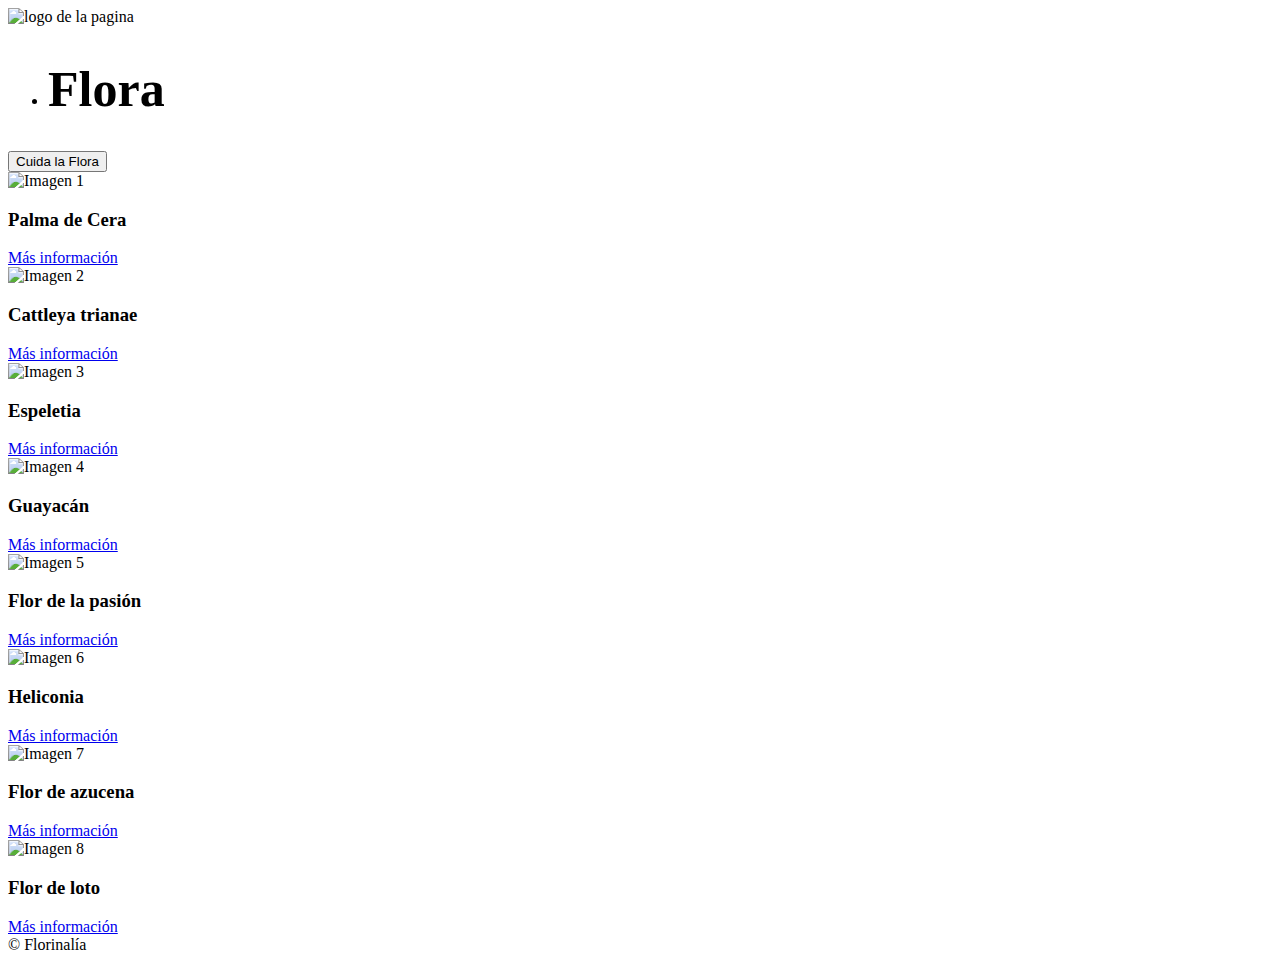
==== index.html @ 0d28a3c2 "Update and rename Index.html to index.html" ====
<!DOCTYPE html>
<html>
<head>
    <meta charset="UTF-8">
    <meta http-equiv="X-UA-Compatible" content="IE=edge">
    <meta name="viewport" content="width=device-width, initial-scale=1.0">
    <title>Flora</title>
    <link rel="stylesheet" type="text/css" href="C:\Users\USER\Desktop\web\Animals\CSS\Home.css">
</head>

<body>
  <header class="header">
    <div class="logo">
      <img src="C:\Users\USER\Desktop\web\Animals\IMG\logo.png" alt="logo de la pagina">
    </div>
    <nav>
      <ul class="nav-links">
        <li><h1 style="font-size: 50px;">Flora</h1></li>
      </ul>
    </nav>
    <a href="#" class="btn"><button>Cuida la Flora</button></a>
  </header>  
 
  
    <div class="content">
      <div class="box">
        <img src="../Animals/IMG/palma_de_cera_1.avif" alt="Imagen 1">
        <h3>Palma de Cera</h3>
        <a href="file:///C:/Users/USER/Desktop/web/Animals/HTML/Planta1.html">Más información</a>
      </div>
      <div class="box">
        <img src="..//Animals/IMG/Cattleya trianae.jpeg" alt="Imagen 2">
        <h3>Cattleya trianae</h3>
        <a href="file:///C:/Users/USER/Desktop/web/Animals/HTML/Planta2.html">Más información</a>
      </div>
      <div class="box">
        <img src="..//Animals/IMG/Espeletia.jpeg" alt="Imagen 3">
        <h3>Espeletia</h3>
        <a href="file:///C:/Users/USER/Desktop/web/Animals/HTML/Planta3.html">Más información</a>
      </div>
      <div class="box">
        <img src="../Animals/IMG/Guayacán.jpg" alt="Imagen 4">
        <h3>Guayacán</h3>
        <a href="file:///C:/Users/USER/Desktop/web/Animals/HTML/Planta4.html">Más información</a>
      </div>
      <div class="box">
        <img src="..//Animals/IMG/Flor de la pasión.jpg" alt="Imagen 5">
        <h3>Flor de la pasión</h3>
        <a href="file:///C:/Users/USER/Desktop/web/Animals/HTML/Planta5.html">Más información</a>
      </div>
      <div class="box">
        <img src="..//Animals/IMG/Heliconia.jpg" alt="Imagen 6">
        <h3>Heliconia</h3>
        <a href="file:///C:/Users/USER/Desktop/web/Animals/HTML/Planta6.html">Más información</a>
      </div>
      <div class="box">
        <img src="..//Animals/IMG/Flor de azucena.webp" alt="Imagen 7">
        <h3>Flor de azucena</h3>
        <a href="file:///C:/Users/USER/Desktop/web/Animals/HTML/Planta7.html">Más información</a>
      </div>
      <div class="box">
        <img src="..//Animals/IMG/Flor de loto.jpeg" alt="Imagen 8">
        <h3>Flor de loto</h3>
        <a href="file:///C:/Users/USER/Desktop/web/Animals/HTML/Planta8.html">Más información</a>
      </div>
    </div>
    <div class="footer">
      © Florinalía
    </div>
  </body>
  </html>
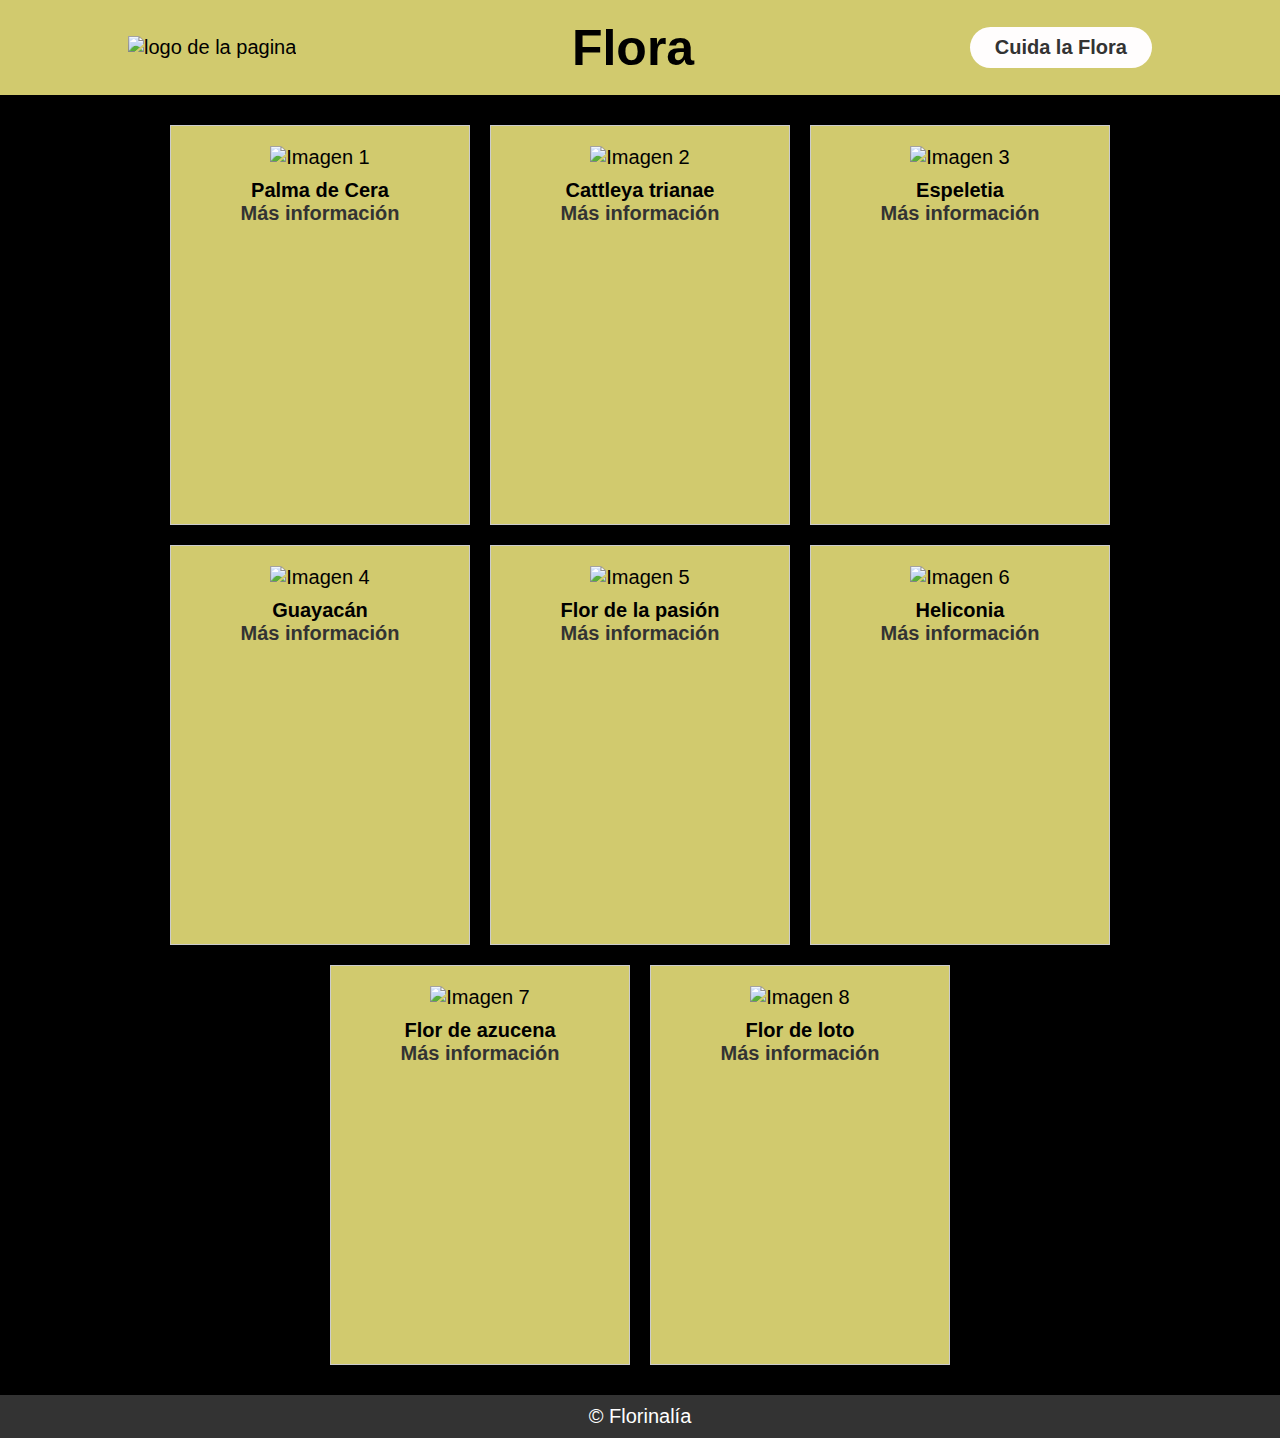
==== commit 97fd33cb: "Update index.html" ====
--- a/index.html
+++ b/index.html
@@ -5,7 +5,7 @@
     <meta http-equiv="X-UA-Compatible" content="IE=edge">
     <meta name="viewport" content="width=device-width, initial-scale=1.0">
     <title>Flora</title>
-    <link rel="stylesheet" type="text/css" href="C:\Users\USER\Desktop\web\Animals\CSS\Home.css">
+    <link rel="stylesheet" type="text/css" href="CSS/Home.css">
 </head>
 
 <body>
--- a/CSS/Home.css
+++ b/CSS/Home.css
@@ -0,0 +1,123 @@
+  /* Estilo de la barra de navegación*/
+
+  *{
+    box-sizing: border-box;
+    margin: 0;
+    padding: 0;
+    font-family: 'Nunito', sans-serif;
+    font-size: 20px;
+  }
+
+  body{
+    background-color: #000000;
+  }
+
+  .header{
+    background-color: rgb(209, 202, 110);
+    display: flex;
+    justify-content: space-between;
+    align-items: center;
+    height: 95px;
+    padding: 5px 10%;
+  }
+
+  .header .logo{
+    cursor: pointer;
+  }
+
+
+  .header .logo img{
+    height: 70px;
+    width: auto;
+    transition: all 0.3s;
+  }
+
+  .header .logo img:hover{
+    transform: scale(1.2);
+  }
+
+  .header .nav-links{
+    list-style: none;
+  }
+
+  .header .nav-links li{
+    display: inline-block;
+    padding: 0px 20px;
+  }
+
+  .header .nav-links li:hover{
+    transform: scale(1.1);
+
+  }
+
+  .header .nav-links a{
+    font-size: 700;
+    color: #fffdfd;
+    text-decoration: none;
+  }
+
+  .header .nav-links li a:hover{
+    color: rgb(238, 255, 0);
+  }
+
+  .header .btn button{
+    font-weight: 700;
+    color: #333;
+    padding: 9px 25px;
+    background: #fffdfd;
+    border: none;
+    border-radius: 50px;
+    cursor: pointer;
+    transition: all 0.3s ease 0s;
+  }
+
+  .header .btn button:hover{
+    background-color: rgb(0, 0, 0);
+    color: rgb(255, 255, 255);
+    transform: scale(1.1);
+  }
+
+
+
+
+  /*Estilo del cuerpo de la pagina*/
+  .content {
+    display: flex;
+    flex-wrap: wrap;
+    justify-content: center;
+    align-items: center;
+    padding: 20px;
+  }
+
+  .box {
+    width: 300px;
+    height: 400px;
+    margin: 10px;
+    background-color: rgb(209, 202, 110);
+    border: 1px solid #ccc;
+    text-align: center;
+    padding: 20px;
+  }
+
+  .box img {
+    width: 200px;
+    height: 200px;
+    margin-bottom: 10px;
+  }
+
+  .box h3 {
+    margin: 0;
+  }
+
+  .box a {
+    text-decoration: none;
+    color: #333;
+    font-weight: bold;
+  }
+
+  .footer {
+    background-color: #333;
+    color: #fff;
+    padding: 10px;
+    text-align: center;
+  }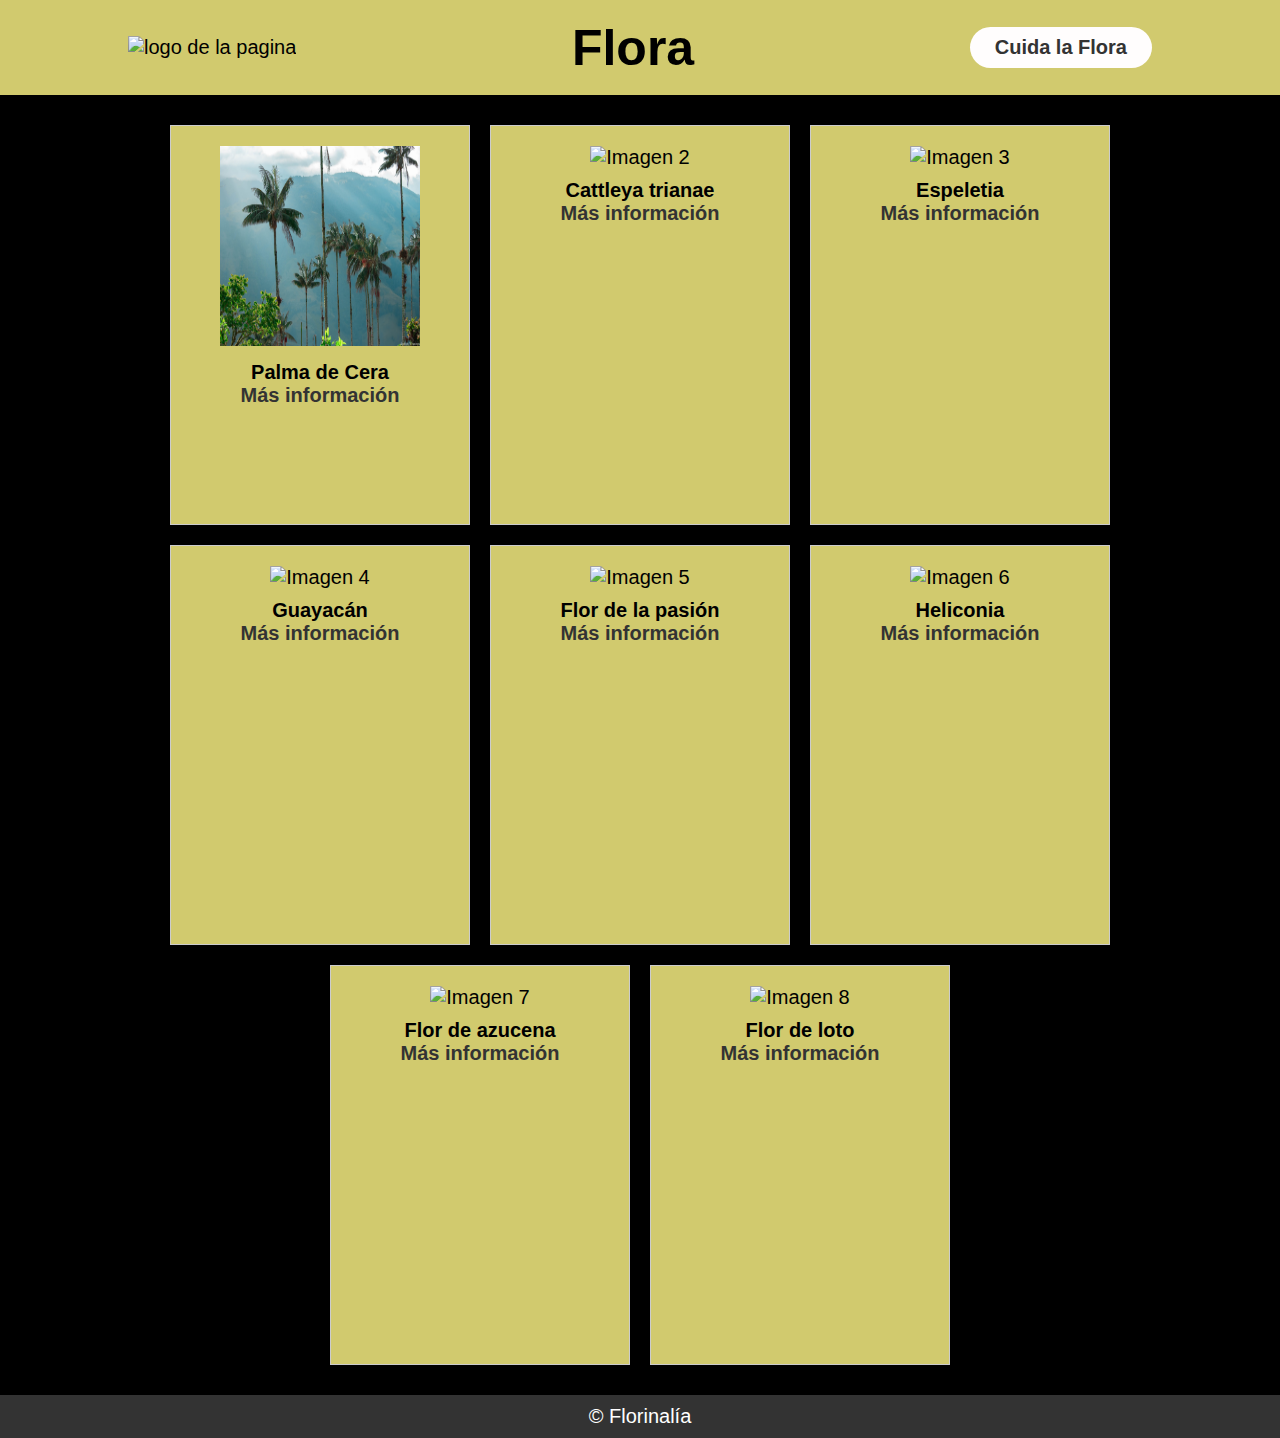
==== commit fa6dbfa4: "Update index.html" ====
--- a/index.html
+++ b/index.html
@@ -24,7 +24,7 @@
   
     <div class="content">
       <div class="box">
-        <img src="../Animals/IMG/palma_de_cera_1.avif" alt="Imagen 1">
+        <img src="IMG/palma_de_cera_1.avif" alt="Imagen 1">
         <h3>Palma de Cera</h3>
         <a href="file:///C:/Users/USER/Desktop/web/Animals/HTML/Planta1.html">Más información</a>
       </div>
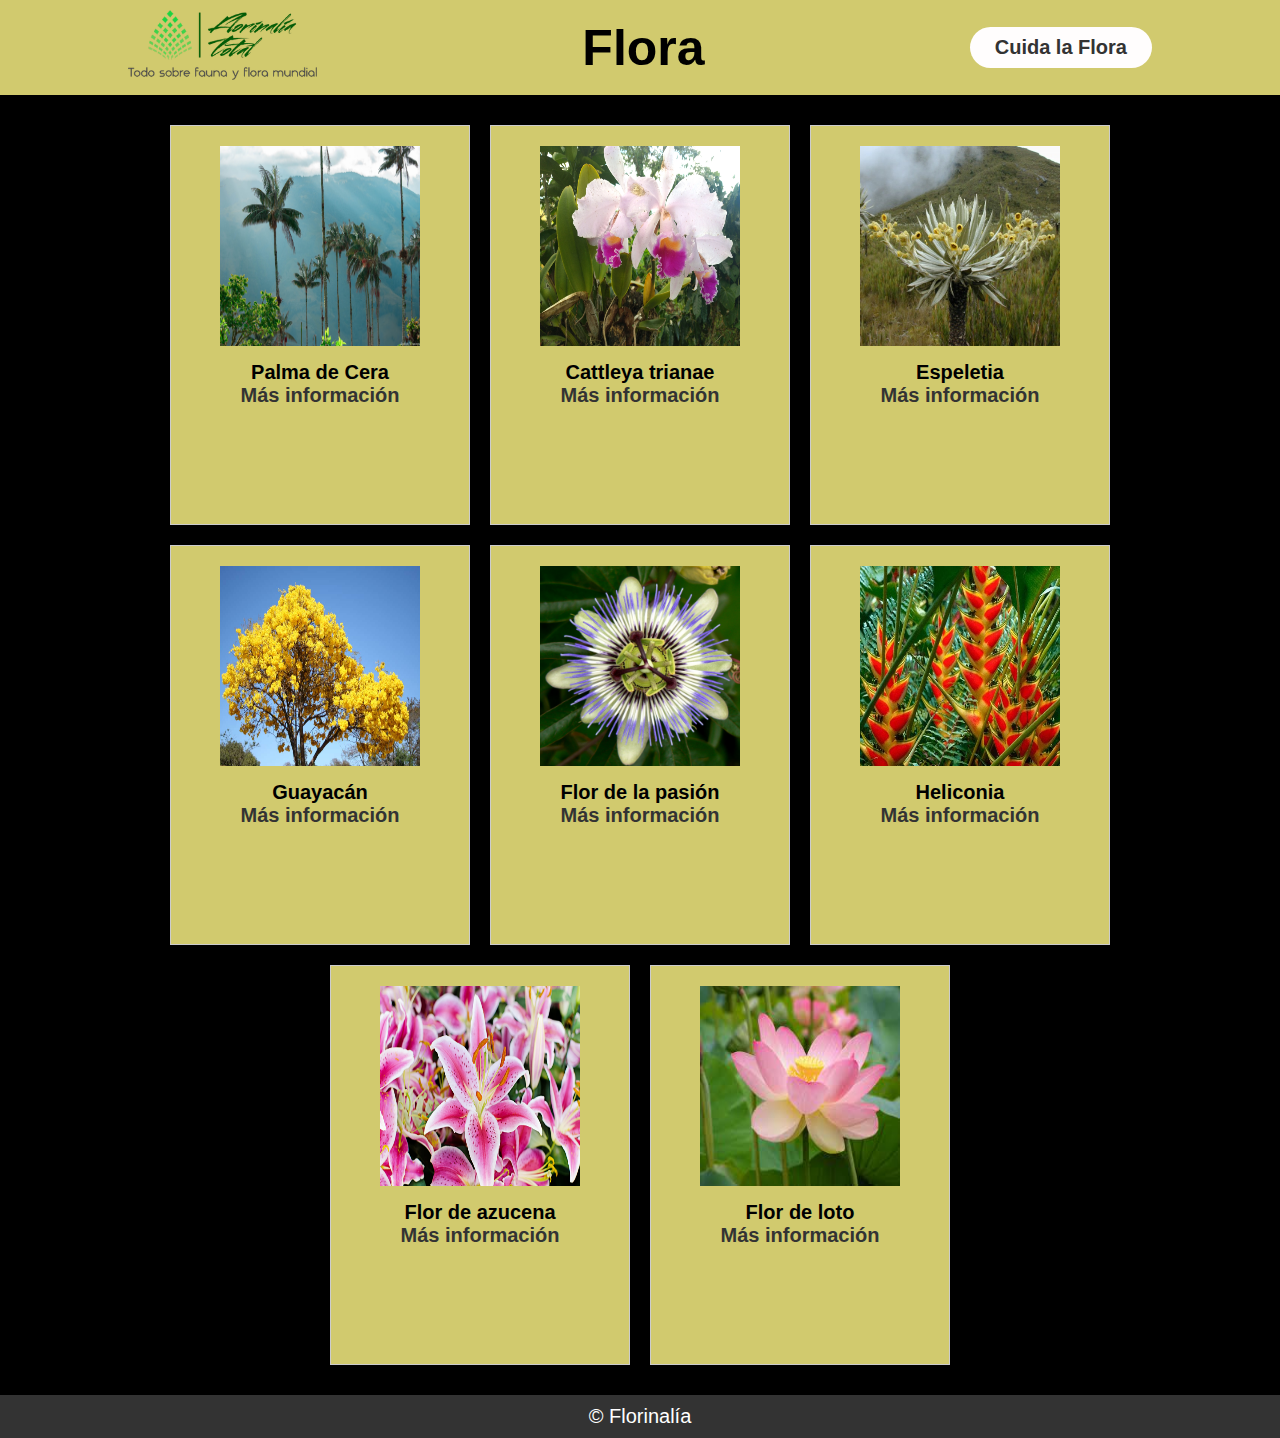
==== commit c329540f: "Update index.html" ====
--- a/index.html
+++ b/index.html
@@ -11,7 +11,7 @@
 <body>
   <header class="header">
     <div class="logo">
-      <img src="C:\Users\USER\Desktop\web\Animals\IMG\logo.png" alt="logo de la pagina">
+      <img src="IMG\logo.png" alt="logo de la pagina">
     </div>
     <nav>
       <ul class="nav-links">
@@ -29,37 +29,37 @@
         <a href="file:///C:/Users/USER/Desktop/web/Animals/HTML/Planta1.html">Más información</a>
       </div>
       <div class="box">
-        <img src="..//Animals/IMG/Cattleya trianae.jpeg" alt="Imagen 2">
+        <img src="IMG/Cattleya trianae.jpeg" alt="Imagen 2">
         <h3>Cattleya trianae</h3>
         <a href="file:///C:/Users/USER/Desktop/web/Animals/HTML/Planta2.html">Más información</a>
       </div>
       <div class="box">
-        <img src="..//Animals/IMG/Espeletia.jpeg" alt="Imagen 3">
+        <img src="IMG/Espeletia.jpeg" alt="Imagen 3">
         <h3>Espeletia</h3>
         <a href="file:///C:/Users/USER/Desktop/web/Animals/HTML/Planta3.html">Más información</a>
       </div>
       <div class="box">
-        <img src="../Animals/IMG/Guayacán.jpg" alt="Imagen 4">
+        <img src="IMG/Guayacán.jpg" alt="Imagen 4">
         <h3>Guayacán</h3>
         <a href="file:///C:/Users/USER/Desktop/web/Animals/HTML/Planta4.html">Más información</a>
       </div>
       <div class="box">
-        <img src="..//Animals/IMG/Flor de la pasión.jpg" alt="Imagen 5">
+        <img src="IMG/Flor de la pasión.jpg" alt="Imagen 5">
         <h3>Flor de la pasión</h3>
         <a href="file:///C:/Users/USER/Desktop/web/Animals/HTML/Planta5.html">Más información</a>
       </div>
       <div class="box">
-        <img src="..//Animals/IMG/Heliconia.jpg" alt="Imagen 6">
+        <img src="IMG/Heliconia.jpg" alt="Imagen 6">
         <h3>Heliconia</h3>
         <a href="file:///C:/Users/USER/Desktop/web/Animals/HTML/Planta6.html">Más información</a>
       </div>
       <div class="box">
-        <img src="..//Animals/IMG/Flor de azucena.webp" alt="Imagen 7">
+        <img src="IMG/Flor de azucena.webp" alt="Imagen 7">
         <h3>Flor de azucena</h3>
         <a href="file:///C:/Users/USER/Desktop/web/Animals/HTML/Planta7.html">Más información</a>
       </div>
       <div class="box">
-        <img src="..//Animals/IMG/Flor de loto.jpeg" alt="Imagen 8">
+        <img src="IMG/Flor de loto.jpeg" alt="Imagen 8">
         <h3>Flor de loto</h3>
         <a href="file:///C:/Users/USER/Desktop/web/Animals/HTML/Planta8.html">Más información</a>
       </div>
